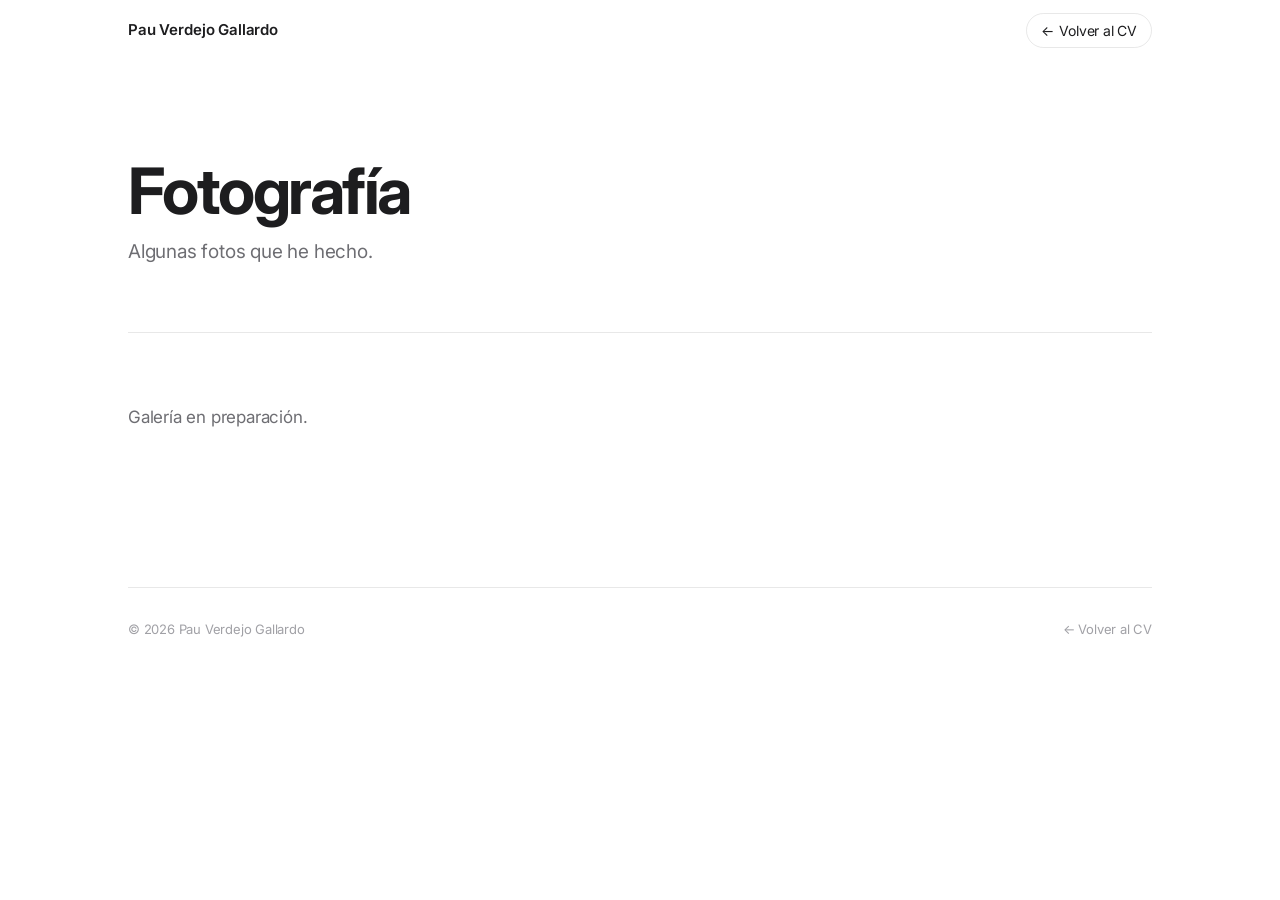
==== fotos.html @ 94ddf3aa "Cabecera con imagen del telescopio James Webb (Cosmic Cliffs) Co-Authored-By: Claude Opus 5.5 <norep" ====
<!doctype html>
<html lang="es">
<head>
  <meta charset="utf-8">
  <meta name="viewport" content="width=device-width, initial-scale=1">
  <title>Fotografía · Pau Verdejo Gallardo</title>
  <meta name="description" content="Fotografía de Pau Verdejo Gallardo.">
  <meta name="theme-color" content="#ffffff" media="(prefers-color-scheme: light)">
  <meta name="theme-color" content="#000000" media="(prefers-color-scheme: dark)">
  <link rel="icon" href="data:image/svg+xml,%3Csvg xmlns='http://www.w3.org/2000/svg' viewBox='0 0 64 64'%3E%3Crect width='64' height='64' rx='14' fill='%231d1d1f'/%3E%3Ctext x='32' y='41' font-family='-apple-system,Helvetica,Arial' font-size='24' font-weight='600' fill='white' text-anchor='middle'%3EPV%3C/text%3E%3C/svg%3E">
  <link rel="preconnect" href="https://fonts.googleapis.com">
  <link rel="preconnect" href="https://fonts.gstatic.com" crossorigin>
  <link href="https://fonts.googleapis.com/css2?family=Inter:wght@400;500;600;700&display=swap" rel="stylesheet">
  <link rel="stylesheet" href="css/styles.css?v=202610062000">
</head>
<body data-page="fotos">
  <header class="topbar" id="topbar"></header>
  <main id="app"></main>
  <script src="js/data.js?v=202610062000"></script>
  <script src="js/app.js?v=202610062000"></script>
</body>
</html>
---- css/styles.css ----
/* =====================================================================
   Diseño minimalista, pensado primero para escritorio.
   ===================================================================== */
:root {
  --bg: #ffffff;
  --text: #1d1d1f;
  --text-2: #6e6e73;
  --text-3: #a1a1a6;
  --line: rgba(0, 0, 0, .09);
  --tile: #f5f5f7;
  --accent: #0071e3;
  --bar: #1d1d1f;
  --bar-off: rgba(0, 0, 0, .08);
  --header: rgba(255, 255, 255, .8);
  --font: -apple-system, BlinkMacSystemFont, "SF Pro Text", "Inter", system-ui, "Segoe UI", Roboto, sans-serif;
  --display: -apple-system, BlinkMacSystemFont, "SF Pro Display", "Inter", system-ui, sans-serif;
  --mono: ui-monospace, "SF Mono", Menlo, Consolas, monospace;
  --ease: cubic-bezier(.22, .8, .2, 1);
  --wrap: 1120px;
  --pad: 48px;
  color-scheme: light;
}
@media (prefers-color-scheme: dark) {
  :root {
    --bg: #000000;
    --text: #f5f5f7;
    --text-2: #a1a1a6;
    --text-3: #6e6e73;
    --line: rgba(255, 255, 255, .12);
    --tile: #161617;
    --accent: #2997ff;
    --bar: #f5f5f7;
    --bar-off: rgba(255, 255, 255, .12);
    --header: rgba(0, 0, 0, .72);
    color-scheme: dark;
  }
}

*, *::before, *::after { box-sizing: border-box; }
[hidden] { display: none !important; }
html { scroll-behavior: smooth; scroll-padding-top: 80px; -webkit-text-size-adjust: 100%; }
body {
  margin: 0;
  background: var(--bg);
  color: var(--text);
  font-family: var(--font);
  font-size: 17px;
  line-height: 1.5;
  letter-spacing: -.012em;
  -webkit-font-smoothing: antialiased;
  -moz-osx-font-smoothing: grayscale;
}
a { color: inherit; text-decoration: none; }
button { font: inherit; color: inherit; background: none; border: 0; padding: 0; cursor: pointer; text-align: left; }
img { display: block; max-width: 100%; }
:focus-visible { outline: 2px solid var(--accent); outline-offset: 3px; border-radius: 6px; }

.wrap { max-width: var(--wrap); margin: 0 auto; padding: 0 var(--pad); }
.link { color: var(--accent); }
.link:hover { text-decoration: underline; text-underline-offset: 3px; }
.arrow { display: inline-block; transition: transform .25s var(--ease); }
a:hover .arrow { transform: translate(2px, -2px); }

/* ---------- Cabecera ---------- */
.topbar {
  position: sticky; top: 0; z-index: 30;
  background: var(--header);
  -webkit-backdrop-filter: saturate(180%) blur(20px);
  backdrop-filter: saturate(180%) blur(20px);
  border-bottom: 1px solid transparent;
  transition: background .3s, border-color .3s;
}
.topbar.is-scrolled { border-bottom-color: var(--line); }
.topbar .wrap { height: 60px; display: flex; align-items: center; justify-content: space-between; gap: 24px; }
.brand { font-weight: 600; font-size: 15px; letter-spacing: -.01em; }
.nav { display: flex; align-items: center; gap: 28px; font-size: 14px; color: var(--text-2); }
.nav a { transition: color .2s; }
.nav a:hover, .nav a.is-active { color: var(--text); }
.pill {
  display: inline-flex; align-items: center; gap: 6px;
  padding: 6px 14px;
  border: 1px solid var(--line);
  border-radius: 999px;
  color: var(--text) !important;
  font-size: 14px;
  transition: background .2s, border-color .2s;
}
.pill:hover { background: var(--tile); }

/* ---------- Portada ---------- */
/* Cabecera con imagen del James Webb */
.hero-bg {
  position: relative;
  margin-top: -61px;
  color: #fff;
  background-color: #07080d;
  background-image:
    linear-gradient(180deg, rgba(0, 0, 0, .45) 0%, rgba(0, 0, 0, .15) 40%, rgba(0, 0, 0, .55) 100%),
    var(--fondo, radial-gradient(120% 90% at 70% 110%, #3b2a4f 0%, #12131c 55%, #07080d 100%));
  background-size: cover;
  background-position: center 62%;
  overflow: hidden;
}
.hero-bg.has-img { animation: fondo-in 1.2s var(--ease); }
@keyframes fondo-in { from { filter: brightness(.6); } to { filter: none; } }
.hero { position: relative; padding: 200px 0 120px; min-height: min(78vh, 760px); display: flex; flex-direction: column; justify-content: flex-end; }
.hero h1 {
  margin: 0;
  font-family: var(--display);
  font-size: clamp(44px, 7vw, 88px);
  font-weight: 700;
  letter-spacing: -.045em;
  line-height: 1;
  text-shadow: 0 2px 30px rgba(0, 0, 0, .35);
}
.hero__loc { margin: 20px 0 0; font-size: 20px; color: rgba(255, 255, 255, .82); letter-spacing: -.015em; }
.hero__links { display: flex; flex-wrap: wrap; gap: 10px 28px; margin-top: 40px; font-size: 16px; }
.hero__links a { color: #fff; border-bottom: 1px solid rgba(255, 255, 255, .35); padding-bottom: 2px; transition: border-color .2s; }
.hero__links a:hover { border-color: #fff; }
.hero-bg:not(.has-img) .hero-bg__credit { display: none; }
.hero-bg__credit { position: absolute; right: 16px; bottom: 12px; font-size: 11px; color: rgba(255, 255, 255, .55); }
.hero-bg + .wrap .layout > .main > .section:first-child,
.hero-bg + .wrap .side { border-top: 0; }

/* Barra superior transparente sobre la imagen */
.topbar.on-hero { background: transparent; -webkit-backdrop-filter: none; backdrop-filter: none; border-bottom-color: transparent; }
.topbar.on-hero .brand, .topbar.on-hero .nav a { color: rgba(255, 255, 255, .88); }
.topbar.on-hero .nav a:hover { color: #fff; }
.topbar.on-hero .pill { color: #fff !important; border-color: rgba(255, 255, 255, .4); }
.topbar.on-hero .pill:hover { background: rgba(255, 255, 255, .12); }

/* ---------- Disposición: contenido + columna lateral ---------- */
.layout { display: grid; grid-template-columns: minmax(0, 1fr) 288px; gap: 80px; align-items: start; }

/* ---------- Secciones ---------- */
.section { padding: 64px 0; border-top: 1px solid var(--line); }
.section__label { margin-bottom: 28px; }
.section__label h2 { margin: 0; font-family: var(--display); font-size: 24px; font-weight: 600; letter-spacing: -.025em; }
.section__label p { margin: 6px 0 0; font-size: 14px; color: var(--text-3); }
.sub { margin: 48px 0 14px; font-size: 13px; font-weight: 500; color: var(--text-3); letter-spacing: .01em; }
.sub:first-child { margin-top: 0; }

/* ---------- Columna lateral ---------- */
.side { padding: 64px 0 0; border-top: 1px solid var(--line); }
.side__title { margin: 0 0 4px; font-size: 15px; font-weight: 600; letter-spacing: -.01em; }
.side__group h3 { margin: 22px 0 6px; font-size: 12.5px; font-weight: 500; color: var(--text-3); letter-spacing: .01em; }
.side__group ul { margin: 0; padding: 0; list-style: none; }
.skill-row { display: grid; grid-template-columns: 24px minmax(0, 1fr) 76px; align-items: center; gap: 10px; padding: 5px 0; font-size: 14px; cursor: default; }
.skill-row__logo { width: 24px; height: 24px; border-radius: 6px; background: #fff; border: 1px solid var(--line); display: grid; place-items: center; overflow: hidden; }
.skill-row__logo img { width: 16px; height: 16px; object-fit: contain; }
.skill-row__logo span { font-family: var(--display); font-size: 9px; font-weight: 700; letter-spacing: -.02em; color: #1d1d1f; }
.skill-row__logo svg { width: 15px; height: 15px; color: #0071e3; }
.skill-row__logo--flag { background: none; border: 0; border-radius: 3px; }
.skill-row__logo--flag img { width: 24px; height: 18px; object-fit: cover; border-radius: 3px; box-shadow: 0 0 0 1px var(--line); }
.skill-row__name { white-space: nowrap; overflow: hidden; text-overflow: ellipsis; }
.skill-row__name small { margin-left: 6px; font-size: 12px; color: var(--text-3); }
.side__legend { margin: 20px 0 0; font-size: 11.5px; line-height: 1.6; color: var(--text-3); }

/* ---------- Entradas (formación / experiencia) ---------- */
.entry { display: grid; grid-template-columns: 52px minmax(0, 1fr) auto; gap: 20px; align-items: start; padding: 22px 0; border-top: 1px solid var(--line); }
.entry:first-child { border-top: 0; padding-top: 0; }
.entry--plain { grid-template-columns: minmax(0, 1fr) auto; }
.entry__title { font-size: 17px; font-weight: 600; letter-spacing: -.015em; }
.entry__title a:hover { color: var(--accent); }
.entry__sub { color: var(--text-2); font-size: 15px; margin-top: 2px; }
.entry__text { color: var(--text-2); font-size: 15px; margin-top: 8px; max-width: 60ch; }
.entry__date { color: var(--text-3); font-size: 14px; white-space: nowrap; font-variant-numeric: tabular-nums; padding-top: 2px; }
.courses { margin: 14px 0 0; padding: 0; list-style: none; font-size: 15px; }
.courses li { display: flex; gap: 14px; padding: 5px 0; }
.courses code { font-family: var(--mono); font-size: 12.5px; color: var(--text-3); padding-top: 2px; min-width: 56px; }
.courses a { color: var(--text-2); transition: color .2s; }
.courses a:hover { color: var(--accent); }

.logo {
  width: 52px; height: 52px;
  border-radius: 13px;
  background: #fff;
  border: 1px solid var(--line);
  display: grid; place-items: center;
  overflow: hidden;
  flex: none;
}
.logo img { width: 78%; height: 78%; object-fit: contain; }
.logo span { font-family: var(--display); font-weight: 700; font-size: 14px; letter-spacing: -.02em; color: #1d1d1f; }

/* ---------- Proyectos ---------- */
.project { padding: 40px 0; border-top: 1px solid var(--line); }
.project:first-child { padding-top: 0; border-top: 0; }
.project:last-child { padding-bottom: 0; }
.project__meta { font-size: 14px; color: var(--text-3); }
.project__head { display: flex; align-items: baseline; justify-content: space-between; gap: 32px; margin-top: 8px; }
.project__title { margin: 0; font-family: var(--display); font-size: 28px; font-weight: 600; letter-spacing: -.03em; line-height: 1.15; max-width: 26ch; }
.project__links { display: flex; gap: 22px; font-size: 15px; white-space: nowrap; }
.project__links a { color: var(--accent); }
.project__links span { color: var(--text-3); }
.project__text { margin: 16px 0 0; color: var(--text-2); font-size: 16.5px; max-width: 66ch; }
.metrics { display: grid; grid-template-columns: repeat(3, minmax(0, 1fr)); gap: 24px; margin: 30px 0 0; }
.metric strong { display: block; font-family: var(--display); font-size: 34px; font-weight: 600; letter-spacing: -.035em; line-height: 1; font-variant-numeric: tabular-nums; }
.metric span { display: block; margin-top: 8px; font-size: 13.5px; color: var(--text-2); line-height: 1.35; max-width: 22ch; }
.stack { margin-top: 26px; font-family: var(--mono); font-size: 12.5px; color: var(--text-3); letter-spacing: 0; }
.stack span + span::before { content: "·"; margin: 0 10px; }

/* ---------- Áreas (acordeón) ---------- */
.area { border-top: 1px solid var(--line); }
.area:first-child { border-top: 0; }
.area__head { display: grid; grid-template-columns: minmax(0, 1fr) auto; gap: 24px; align-items: center; width: 100%; padding: 18px 0; }
.area:first-child .area__head { padding-top: 0; }
.area__name { font-size: 17px; font-weight: 600; letter-spacing: -.015em; }
.area__sum { font-size: 15px; color: var(--text-2); margin-top: 1px; }
.area__icon { width: 28px; height: 28px; border-radius: 50%; border: 1px solid var(--line); display: grid; place-items: center; color: var(--text-2); transition: transform .4s var(--ease), background .2s; }
.area__icon svg { width: 11px; height: 11px; }
.area__head:hover .area__icon { background: var(--tile); }
.area.is-open .area__icon { transform: rotate(45deg); }
.area__panel { display: grid; grid-template-rows: 0fr; transition: grid-template-rows .45s var(--ease); }
.area.is-open .area__panel { grid-template-rows: 1fr; }
.area__panel > div { overflow: hidden; }
.area__body { padding: 0 0 22px; }
.area__body p { margin: 0; max-width: 64ch; font-size: 15.5px; color: var(--text); }
.chips { display: flex; flex-wrap: wrap; gap: 6px; margin-top: 14px; }
.chip { padding: 5px 11px; border: 1px solid var(--line); border-radius: 999px; font-size: 13px; color: var(--text-2); }

.meter { display: grid; grid-template-columns: repeat(5, 1fr); gap: 3px; height: 4px; align-self: center; }
.meter i { border-radius: 2px; background: var(--bar-off); position: relative; overflow: hidden; }
.meter i.on::after { content: ""; position: absolute; inset: 0; background: var(--bar); transform: scaleX(0); transform-origin: left; transition: transform .45s var(--ease); transition-delay: calc(var(--i) * 70ms); }
.is-in .meter i.on::after { transform: scaleX(1); }

/* ---------- Contacto y pie ---------- */
.contact__mail { display: inline-block; font-family: var(--display); font-size: clamp(26px, 3.4vw, 40px); font-weight: 600; letter-spacing: -.035em; line-height: 1.1; border-bottom: 2px solid var(--line); padding-bottom: 4px; transition: border-color .2s; }
.contact__mail:hover { border-color: var(--text); }
.contact__links { display: flex; flex-wrap: wrap; gap: 10px 28px; margin-top: 24px; font-size: 16px; color: var(--text-2); }
.contact__links a:hover { color: var(--text); }
.footer { display: flex; justify-content: space-between; gap: 24px; padding: 32px 0 48px; border-top: 1px solid var(--line); font-size: 13px; color: var(--text-3); }
.footer a:hover { color: var(--text); }

/* ---------- Fotografía ---------- */
.gallery-head { padding: 96px 0 48px; }
.gallery-head h1 { margin: 0; font-family: var(--display); font-size: clamp(40px, 5.6vw, 64px); font-weight: 700; letter-spacing: -.04em; line-height: 1.05; }
.gallery-head p { margin: 14px 0 0; color: var(--text-2); font-size: 19px; }
.gallery { columns: 3 300px; column-gap: 16px; padding-bottom: 96px; }
.shot { display: block; width: 100%; margin: 0 0 16px; break-inside: avoid; border-radius: 12px; overflow: hidden; cursor: zoom-in; background: var(--tile); }
.shot img { width: 100%; height: auto; transition: transform .6s var(--ease), opacity .3s; }
.shot:hover img { transform: scale(1.02); }
.shot figcaption { padding: 10px 2px 0; font-size: 13px; color: var(--text-2); background: var(--bg); }
.empty { padding: 72px 0 140px; color: var(--text-2); border-top: 1px solid var(--line); }
.lightbox { position: fixed; inset: 0; z-index: 50; display: grid; place-items: center; padding: 48px; background: rgba(0, 0, 0, .94); opacity: 0; transition: opacity .25s; cursor: zoom-out; }
.lightbox.is-open { opacity: 1; }
.lightbox img { max-width: 100%; max-height: 86vh; border-radius: 6px; }
.lightbox p { margin: 14px 0 0; text-align: center; color: rgba(255, 255, 255, .75); font-size: 14px; }

/* ---------- Entrada suave ---------- */
.reveal { opacity: 0; transform: translateY(10px); transition: opacity .8s var(--ease), transform .8s var(--ease); }
.reveal.is-in { opacity: 1; transform: none; }
@media (prefers-reduced-motion: reduce) {
  html { scroll-behavior: auto; }
  *, *::before, *::after { transition: none !important; }
  .reveal { opacity: 1; transform: none; }
}

/* ---------- Pantallas medianas y móviles ---------- */
@media (max-width: 1000px) {
  :root { --pad: 32px; }
  .layout { grid-template-columns: 1fr; gap: 0; }
  .side { padding-bottom: 64px; }
}
@media (max-width: 760px) {
  :root { --pad: 20px; }
  body { font-size: 16px; }
  .nav a:not(.pill) { display: none; }
  .hero { padding: 140px 0 64px; min-height: 64vh; }
  .hero__loc { font-size: 18px; }
  .section { padding: 48px 0; }
  .side { padding-top: 48px; }
  .entry { grid-template-columns: 44px minmax(0, 1fr); gap: 14px; }
  .entry--plain { grid-template-columns: 1fr; }
  .entry .entry__date { grid-column: 2; grid-row: 2; padding-top: 0; margin-top: -14px; }
  .entry--plain .entry__date { grid-column: 1; grid-row: auto; margin-top: -4px; order: -1; }
  .logo { width: 44px; height: 44px; border-radius: 11px; }
  .project__head { flex-direction: column; gap: 12px; }
  .project__title { font-size: 24px; }
  .metrics { grid-template-columns: 1fr; gap: 16px; }
  .metric { display: flex; align-items: baseline; gap: 14px; }
  .metric strong { font-size: 26px; min-width: 88px; }
  .metric span { margin-top: 0; max-width: none; }
  .footer { flex-direction: column; }
}
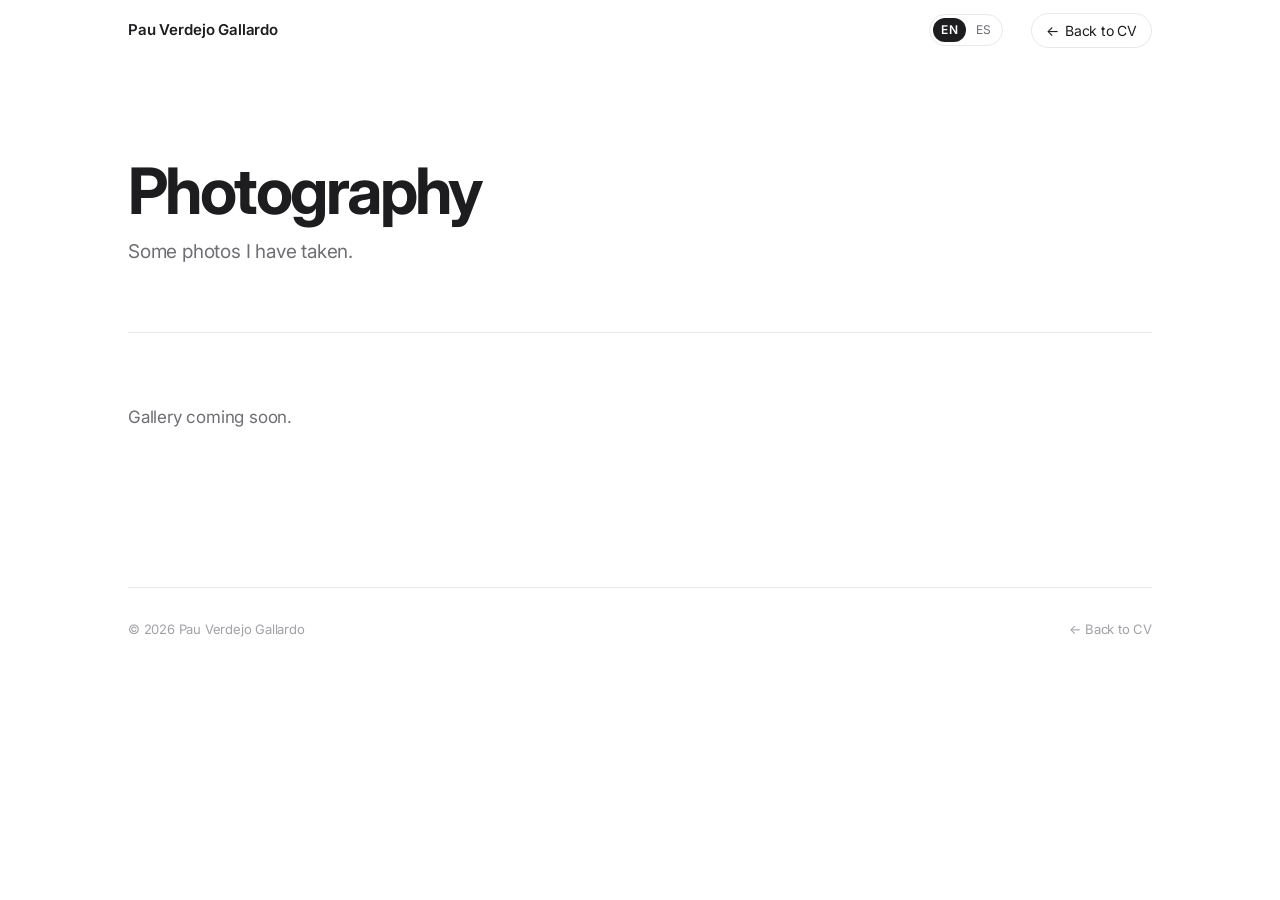
==== commit 0029aeae: "Versión en inglés, figura por proyecto, demos interactivas, vista previa al compartir y READMEs Co-A" ====
--- a/fotos.html
+++ b/fotos.html
@@ -11,12 +11,13 @@
   <link rel="preconnect" href="https://fonts.googleapis.com">
   <link rel="preconnect" href="https://fonts.gstatic.com" crossorigin>
   <link href="https://fonts.googleapis.com/css2?family=Inter:wght@400;500;600;700&display=swap" rel="stylesheet">
-  <link rel="stylesheet" href="css/styles.css?v=202610062000">
+  <link rel="stylesheet" href="css/styles.css?v=202610062103">
 </head>
 <body data-page="fotos">
   <header class="topbar" id="topbar"></header>
   <main id="app"></main>
-  <script src="js/data.js?v=202610062000"></script>
-  <script src="js/app.js?v=202610062000"></script>
+  <script src="js/data.js?v=202610062103"></script>
+  <script src="js/data.en.js?v=202610062103"></script>
+  <script src="js/app.js?v=202610062103"></script>
 </body>
 </html>
--- a/css/styles.css
+++ b/css/styles.css
@@ -72,7 +72,7 @@
 }
 .topbar.is-scrolled { border-bottom-color: var(--line); }
 .topbar .wrap { height: 60px; display: flex; align-items: center; justify-content: space-between; gap: 24px; }
-.brand { font-weight: 600; font-size: 15px; letter-spacing: -.01em; }
+.brand { font-weight: 600; font-size: 15px; letter-spacing: -.01em; white-space: nowrap; overflow: hidden; text-overflow: ellipsis; min-width: 0; }
 .nav { display: flex; align-items: center; gap: 28px; font-size: 14px; color: var(--text-2); }
 .nav a { transition: color .2s; }
 .nav a:hover, .nav a.is-active { color: var(--text); }
@@ -128,6 +128,29 @@
 .topbar.on-hero .nav a:hover { color: #fff; }
 .topbar.on-hero .pill { color: #fff !important; border-color: rgba(255, 255, 255, .4); }
 .topbar.on-hero .pill:hover { background: rgba(255, 255, 255, .12); }
+
+/* ---------- Arte generativo en los márgenes ---------- */
+.page { position: relative; }
+.page > .wrap { position: relative; z-index: 1; }
+.art { position: absolute; inset: 0; overflow: hidden; pointer-events: none; z-index: 0; display: none; }
+@media (min-width: 1320px) { .art { display: block; } }
+.art__piece {
+  --w: 270px;
+  position: absolute;
+  width: var(--w);
+  background: linear-gradient(170deg, var(--art-a), var(--art-b));
+  -webkit-mask-position: center; mask-position: center;
+  -webkit-mask-size: contain; mask-size: contain;
+  -webkit-mask-repeat: no-repeat; mask-repeat: no-repeat;
+  opacity: 0;
+  animation: art-in 1.6s var(--ease) forwards;
+  animation-delay: calc(var(--d) * 180ms + 300ms);
+}
+.art__piece--left { left: calc(50% - (var(--wrap) / 2) - var(--w) + 30px); }
+.art__piece--right { right: calc(50% - (var(--wrap) / 2) - var(--w) + 30px); }
+@keyframes art-in { from { opacity: 0; transform: translateY(16px); } to { opacity: 1; transform: none; } }
+:root { --art-a: rgba(0, 113, 227, .42); --art-b: rgba(175, 82, 222, .34); }
+@media (prefers-color-scheme: dark) { :root { --art-a: rgba(41, 151, 255, .5); --art-b: rgba(191, 90, 242, .42); } }
 
 /* ---------- Disposición: contenido + columna lateral ---------- */
 .layout { display: grid; grid-template-columns: minmax(0, 1fr) 288px; gap: 80px; align-items: start; }
@@ -247,6 +270,41 @@
 .lightbox img { max-width: 100%; max-height: 86vh; border-radius: 6px; }
 .lightbox p { margin: 14px 0 0; text-align: center; color: rgba(255, 255, 255, .75); font-size: 14px; }
 
+
+/* ---------- Selector de idioma ---------- */
+.lang { display: inline-flex; align-items: center; gap: 2px; padding: 3px; border: 1px solid var(--line); border-radius: 999px; font-size: 12px; letter-spacing: .02em; cursor: pointer; }
+.lang b, .lang span { padding: 3px 8px; border-radius: 999px; }
+.lang b { background: var(--text); color: var(--bg); font-weight: 600; }
+.lang span { color: var(--text-2); }
+.lang:hover span { color: var(--text); }
+.topbar.on-hero .lang { border-color: rgba(255, 255, 255, .4); }
+.topbar.on-hero .lang b { background: #fff; color: #000; }
+.topbar.on-hero .lang span { color: rgba(255, 255, 255, .85); }
+
+/* ---------- Figura de cada proyecto ---------- */
+.project__fig { margin: 24px 0 0; max-width: 460px; }
+.fig-btn { display: block; width: 100%; padding: 10px; border: 1px solid var(--line); border-radius: 14px; background: #fff; cursor: zoom-in; transition: border-color .2s, transform .3s var(--ease); }
+.fig-btn:hover { border-color: color-mix(in srgb, var(--text) 30%, transparent); transform: translateY(-2px); }
+.fig-btn img { width: 100%; height: auto; border-radius: 6px; }
+.project__fig figcaption { margin-top: 8px; font-size: 12.5px; line-height: 1.4; color: var(--text-3); }
+.lightbox--fig .lightbox img, .lightbox--fig img { background: #fff; padding: 16px; border-radius: 12px; max-height: 82vh; }
+
+/* ---------- Demos interactivas ---------- */
+.demo {
+  --w: 270px;
+  position: absolute; width: var(--w);
+  pointer-events: auto;
+  opacity: 0; animation: art-in 1.6s var(--ease) forwards; animation-delay: calc(var(--d) * 180ms + 300ms);
+}
+.demo canvas { display: block; width: 100%; cursor: crosshair; touch-action: none; border-radius: 14px; }
+.demo[data-demo="lorenz"] canvas { cursor: grab; }
+.demo__cap { display: flex; flex-wrap: wrap; justify-content: space-between; align-items: center; gap: 6px; margin-top: 6px; font-size: 11.5px; line-height: 1.35; color: var(--text-3); }
+.demo__btns { display: inline-flex; gap: 4px; }
+.demo__btns button { padding: 2px 8px; border: 1px solid var(--line); border-radius: 999px; font-size: 11px; color: var(--text-2); }
+.demo__btns button:hover { color: var(--text); border-color: color-mix(in srgb, var(--text) 30%, transparent); }
+.art .demo.art__piece--left { left: calc(50% - (var(--wrap) / 2) - var(--w) + 30px); }
+.art .demo.art__piece--right { right: calc(50% - (var(--wrap) / 2) - var(--w) + 30px); }
+
 /* ---------- Entrada suave ---------- */
 .reveal { opacity: 0; transform: translateY(10px); transition: opacity .8s var(--ease), transform .8s var(--ease); }
 .reveal.is-in { opacity: 1; transform: none; }
@@ -266,6 +324,7 @@
   :root { --pad: 20px; }
   body { font-size: 16px; }
   .nav a:not(.pill) { display: none; }
+  .nav { gap: 10px; }
   .hero { padding: 140px 0 64px; min-height: 64vh; }
   .hero__loc { font-size: 18px; }
   .section { padding: 48px 0; }
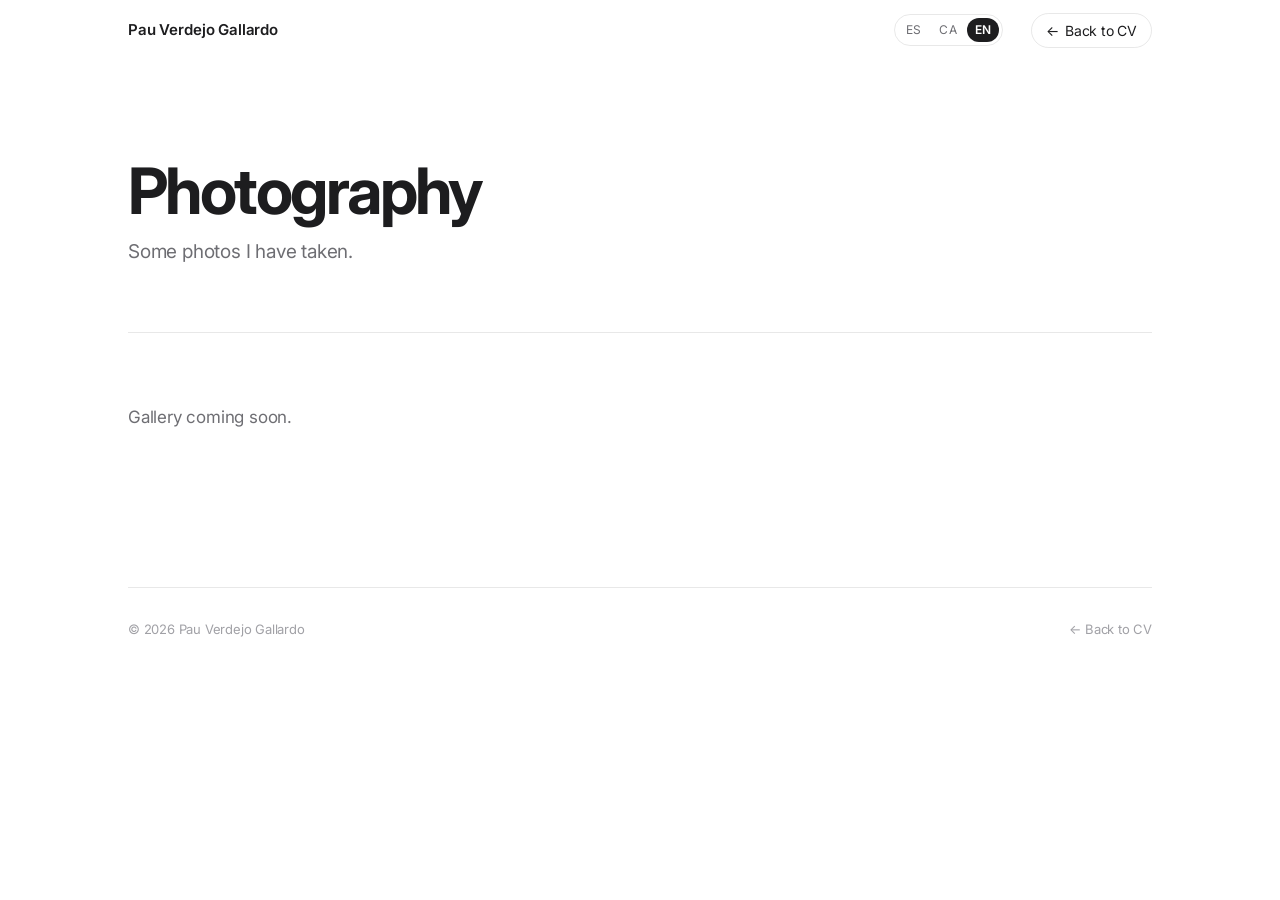
==== commit 68407fd6: "Gráficos propios por proyecto con datos de los informes; versión en catalán (ES/CA/EN) Co-Authored-B" ====
--- a/fotos.html
+++ b/fotos.html
@@ -11,13 +11,14 @@
   <link rel="preconnect" href="https://fonts.googleapis.com">
   <link rel="preconnect" href="https://fonts.gstatic.com" crossorigin>
   <link href="https://fonts.googleapis.com/css2?family=Inter:wght@400;500;600;700&display=swap" rel="stylesheet">
-  <link rel="stylesheet" href="css/styles.css?v=202610062103">
+  <link rel="stylesheet" href="css/styles.css?v=202610062120">
 </head>
 <body data-page="fotos">
   <header class="topbar" id="topbar"></header>
   <main id="app"></main>
-  <script src="js/data.js?v=202610062103"></script>
-  <script src="js/data.en.js?v=202610062103"></script>
-  <script src="js/app.js?v=202610062103"></script>
+  <script src="js/data.js?v=202610062120"></script>
+  <script src="js/data.en.js?v=202610062120"></script>
+  <script src="js/data.ca.js?v=202610062120"></script>
+  <script src="js/app.js?v=202610062120"></script>
 </body>
 </html>
--- a/css/styles.css
+++ b/css/styles.css
@@ -272,22 +272,49 @@
 
 
 /* ---------- Selector de idioma ---------- */
-.lang { display: inline-flex; align-items: center; gap: 2px; padding: 3px; border: 1px solid var(--line); border-radius: 999px; font-size: 12px; letter-spacing: .02em; cursor: pointer; }
-.lang b, .lang span { padding: 3px 8px; border-radius: 999px; }
-.lang b { background: var(--text); color: var(--bg); font-weight: 600; }
-.lang span { color: var(--text-2); }
-.lang:hover span { color: var(--text); }
+.lang { display: inline-flex; align-items: center; gap: 2px; padding: 3px; border: 1px solid var(--line); border-radius: 999px; }
+.lang button { padding: 3px 8px; border-radius: 999px; font-size: 12px; letter-spacing: .02em; color: var(--text-2); cursor: pointer; transition: color .2s, background .2s; }
+.lang button:hover { color: var(--text); }
+.lang button.is-on { background: var(--text); color: var(--bg); font-weight: 600; cursor: default; }
 .topbar.on-hero .lang { border-color: rgba(255, 255, 255, .4); }
-.topbar.on-hero .lang b { background: #fff; color: #000; }
-.topbar.on-hero .lang span { color: rgba(255, 255, 255, .85); }
-
-/* ---------- Figura de cada proyecto ---------- */
-.project__fig { margin: 24px 0 0; max-width: 460px; }
-.fig-btn { display: block; width: 100%; padding: 10px; border: 1px solid var(--line); border-radius: 14px; background: #fff; cursor: zoom-in; transition: border-color .2s, transform .3s var(--ease); }
-.fig-btn:hover { border-color: color-mix(in srgb, var(--text) 30%, transparent); transform: translateY(-2px); }
-.fig-btn img { width: 100%; height: auto; border-radius: 6px; }
-.project__fig figcaption { margin-top: 8px; font-size: 12.5px; line-height: 1.4; color: var(--text-3); }
-.lightbox--fig .lightbox img, .lightbox--fig img { background: #fff; padding: 16px; border-radius: 12px; max-height: 82vh; }
+.topbar.on-hero .lang button { color: rgba(255, 255, 255, .85); }
+.topbar.on-hero .lang button.is-on { background: #fff; color: #000; }
+@media (max-width: 480px) { .lang button { padding: 3px 6px; font-size: 11px; } }
+
+/* ---------- Gráfico de cada proyecto ---------- */
+.chart { margin: 26px 0 0; max-width: 560px; }
+.chart__title { display: flex; flex-wrap: wrap; align-items: baseline; justify-content: space-between; gap: 4px 16px; margin-bottom: 10px; font-size: 13px; font-weight: 500; color: var(--text-2); }
+.chart__legend { display: inline-flex; align-items: center; gap: 6px; font-weight: 400; color: var(--text-3); font-size: 12px; }
+.c-key { width: 8px; height: 8px; border-radius: 50%; background: var(--accent); display: inline-block; margin-left: 6px; }
+.c-key--a { background: var(--text-3); margin-left: 0; }
+.chart__rows { display: grid; gap: 2px; }
+.c-row { display: grid; grid-template-columns: minmax(0, 1fr) 46% 54px; align-items: center; gap: 14px; min-height: 30px; }
+.c-lab { font-size: 13.5px; line-height: 1.3; color: var(--text-2); }
+.c-row.is-top .c-lab { color: var(--text); font-weight: 600; }
+.c-track { position: relative; height: 20px; }
+.c-track::before { content: ""; position: absolute; left: 0; right: 0; top: 50%; border-top: 1px solid var(--line); }
+.c-grid { position: absolute; top: 2px; bottom: 2px; border-left: 1px dashed var(--line); }
+.c-dot { position: absolute; top: 50%; left: var(--x); width: 9px; height: 9px; margin: -4.5px 0 0 -4.5px; border-radius: 50%; background: var(--text-3); transition: left 1s var(--ease); }
+.c-row.is-top .c-dot { width: 12px; height: 12px; margin: -6px 0 0 -6px; background: var(--accent); box-shadow: 0 0 0 4px color-mix(in srgb, var(--accent) 18%, transparent); }
+.c-dot--ref { background: var(--bg); border: 1.5px solid var(--text-3); }
+.c-dot--a, .c-row.is-top .c-dot--a { width: 8px; height: 8px; margin: -4px 0 0 -4px; background: var(--text-3); box-shadow: none; }
+.c-seg { position: absolute; top: 50%; left: var(--x); width: var(--w); height: 2px; margin-top: -1px; background: var(--text-3); opacity: .5; transition: left 1s var(--ease), width 1s var(--ease); }
+.c-row.is-top .c-seg { background: var(--accent); opacity: .6; }
+.c-bar { position: absolute; top: 50%; left: 0; width: var(--w); height: 10px; margin-top: -5px; border-radius: 5px; background: var(--text-3); opacity: .45; transition: width 1s var(--ease); }
+.c-row.is-top .c-bar { background: var(--accent); opacity: 1; }
+.c-val { font-size: 13px; font-variant-numeric: tabular-nums; color: var(--text-2); text-align: right; }
+.c-row.is-top .c-val { color: var(--text); font-weight: 600; }
+.c-axis { min-height: 18px; }
+.c-axis .c-track::before { display: none; }
+.c-axis em { position: absolute; top: 0; transform: translateX(-50%); font-style: normal; font-size: 11px; color: var(--text-3); font-variant-numeric: tabular-nums; }
+.chart__note { display: flex; flex-wrap: wrap; justify-content: space-between; gap: 6px 16px; margin: 10px 0 0; font-size: 12.5px; line-height: 1.45; color: var(--text-3); }
+.chart__note span { max-width: 44ch; }
+.fig-link { font-size: 12.5px; color: var(--accent); cursor: zoom-in; white-space: nowrap; }
+.fig-link:hover { text-decoration: underline; text-underline-offset: 3px; }
+/* animación de entrada: los puntos y barras parten del origen */
+.project:not(.is-in) .c-dot, .project:not(.is-in) .c-seg { left: 0; }
+.project:not(.is-in) .c-seg, .project:not(.is-in) .c-bar { width: 0; }
+.lightbox--fig img { background: #fff; padding: 16px; border-radius: 12px; max-height: 82vh; }
 
 /* ---------- Demos interactivas ---------- */
 .demo {
@@ -340,5 +367,6 @@
   .metric { display: flex; align-items: baseline; gap: 14px; }
   .metric strong { font-size: 26px; min-width: 88px; }
   .metric span { margin-top: 0; max-width: none; }
+  .c-row { grid-template-columns: minmax(0, 1fr) 40% 46px; gap: 10px; }
   .footer { flex-direction: column; }
 }
